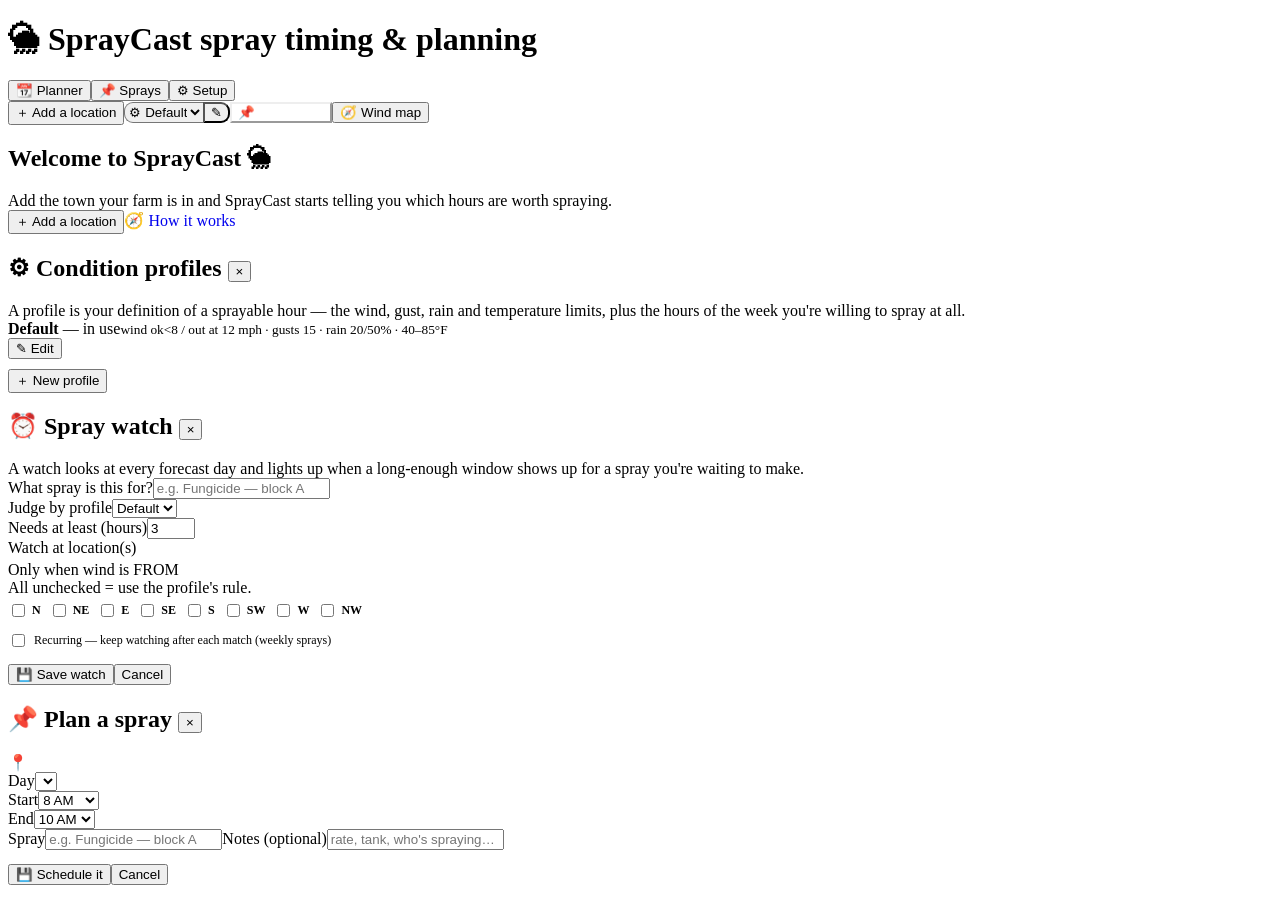
==== index.html @ 69affedc "deploy 2026-08-26 20:06" ====
<!DOCTYPE html><html><head><meta charset="utf-8"><meta name="viewport" content="width=device-width, initial-scale=1"><title>SprayCast</title><script type="importmap">{"imports":{"#entry":"/spraycast/_nuxt/DDGJrVGv.js"}}</script><style>.plug .mail[data-v-d095b7bb]{white-space:nowrap;display:inline-block}</style><link rel="stylesheet" href="/spraycast/_nuxt/entry.BkUbLTfa.css" crossorigin><link rel="preload" as="fetch" crossorigin="anonymous" href="/spraycast/_payload.json?_b=fa937073-3a3d-4816-ae51-b88faea7da21"><link rel="modulepreload" as="script" crossorigin href="/spraycast/_nuxt/DDGJrVGv.js"><link rel="modulepreload" as="script" crossorigin href="/spraycast/_nuxt/CjKPxNIF.js"><link rel="modulepreload" as="script" crossorigin href="/spraycast/_nuxt/B6nVC3ZA.js"><link rel="modulepreload" as="script" crossorigin href="/spraycast/_nuxt/BxQWj-wv.js"><link rel="modulepreload" as="script" crossorigin href="/spraycast/_nuxt/BDNMzG2s.js"><script type="module" src="/spraycast/_nuxt/DDGJrVGv.js" crossorigin></script><link rel="prefetch" as="script" crossorigin href="/spraycast/_nuxt/DCJd4tD5.js"><link rel="prefetch" as="script" crossorigin href="/spraycast/_nuxt/ByealGEF.js"><meta name="theme-color" content="#0e5a8a"><meta http-equiv="Content-Security-Policy" content="default-src 'self'; script-src 'self' 'unsafe-inline'; style-src 'self' 'unsafe-inline'; img-src 'self' data: blob: https://server.arcgisonline.com; connect-src 'self' https://api.open-meteo.com https://geocoding-api.open-meteo.com https://docs.google.com https://newa.nrcc.cornell.edu https://hrly.nrcc.cornell.edu https://api.licor.cloud https://api.weather.gov; object-src 'none'; base-uri 'self'; form-action 'none'"><link rel="manifest" href="/spraycast/manifest.webmanifest"><link rel="icon" type="image/svg+xml" href="/spraycast/icon.svg"></head><body><div id="__nuxt"><div><header class="hdr"><div class="hbar"><h1>🌦 SprayCast <span class="tag">spray timing &amp; planning</span></h1><nav><!--[--><button class="on ntabb">📆 Planner</button><button class="ntabb">📌 Sprays</button><button class="ntabb">⚙ Setup</button><!--]--></nav></div></header><!----><div><div class="subbar"><span class="locchips"><!--[--><!--]--><button class="locchip add" title="Add another location">＋ Add a location</button></span><span style="display:inline-flex;gap:0;align-items:stretch;flex-wrap:nowrap;"><select class="pill" style="border-radius:9px 0 0 9px;border-right-width:0;max-width:58vw;" value="p_default" aria-label="Condition profile"><!--[--><option value="p_default">⚙ Default</option><!--]--></select><button class="pill" style="border-radius:0 9px 9px 0;" title="Manage condition profiles — thresholds, spray hours, wind directions" aria-label="Manage condition profiles">✎</button></span><button class="pill" style="background:var(--acc);border-color:var(--acc);color:#fff;">📌 Plan Spray</button><button class="pill" title="Satellite view with the wind and drift direction over your ground">🧭 Wind map</button><span class="note" style=""></span><!----></div><div class="main"><div class="page" style=""><div class="panel"><h2>Welcome to SprayCast 🌦</h2><div class="sub">Add the town your farm is in and SprayCast starts telling you which hours are worth spraying.</div><div class="row"><button class="btn pri">＋ Add a location</button><a href="/spraycast/guide" class="btn" style="text-decoration:none;">🧭 How it works</a></div></div></div><div class="page" style="display:none;"><div class="panel"><div class="wwh"><span style="display:flex;align-items:center;gap:6px;"><button class="caret" aria-expanded="true" title="Collapse / expand the watch list">▾</button> ⏰ Watches <span class="note" style="font-weight:600;">— windows you&#39;re waiting for</span></span><button class="btn pri">＋ New watch</button></div><div style=""><div class="li" style="border:none;color:var(--txt2);"> No watches yet — ＋ New watch above. Example: &quot;Fungicide — block A, needs 4 quiet hours, NW wind only.&quot; </div></div></div><div class="panel"><div class="wwh"><span style="display:flex;align-items:center;gap:6px;"><button class="caret" aria-expanded="true" title="Collapse / expand the scheduled list">▾</button> 📌 Scheduled sprays </span><span style="display:flex;gap:8px;align-items:center;flex-wrap:wrap;"><select class="pill" aria-label="Filter by location"><option value="" selected>📍 All locations</option><!--[--><!--]--></select><button class="sbtn" title="One calendar file with every upcoming spray">📅 All to calendar</button><button class="sbtn" title="Opens in Excel">⬇ Excel</button></span></div><div style=""><div class="li" style="border:none;color:var(--txt2);"> Nothing scheduled yet — use 📌 Plan Spray up top, or Schedule a matched watch. </div></div></div></div><div class="page setup" style="display:none;"><div class="panel"><h2>📍 Locations</h2><div class="sub">Search for the town your farm is in — SprayCast pulls its forecast from there. You can add more than one.</div><div class="row" style="margin-top:8px;"><div style="flex:1;"><input value="" type="text" aria-label="Town search" placeholder="Town name — e.g. Bridgeton NJ"></div><button class="btn pri">🔍 Search</button></div><!----><div style="margin-top:10px;"><div class="li">None yet — search above.</div><div class="li" style="border:none;color:var(--txt2);font-size:11.5px;"> Two farm sites in the same town? Save the town twice and give each a ✎ nickname — each site keeps its own forecast point, profile view and scheduled sprays. </div></div></div><div class="panel"><h2>⚙ Condition profiles</h2><div class="sub">Your definition of a sprayable hour. Everything the planner colours in is judged against these — worth a minute now, and the colours start meaning something.</div><!--[--><div class="li"><div class="grow"><b>Default</b><span class="note" style="color:var(--acc);font-weight:700;"> — in use</span><small>wind ok under 8, stops at 12 mph · gusts stop at 15 · rain 20/50% · 40–85°F</small><small>🕑 Sun–Sat 6 AM–8 PM</small></div><!----><button class="sbtn" aria-label="Edit Default">✎ Edit</button></div><!--]--><div class="row" style="margin-top:8px;"><button class="btn pri">✎ Manage profiles</button></div><div class="note" style="margin-top:6px;">Keep more than one if different jobs have different rules — a tight drift-sensitive profile for airblast, a relaxed one for a drench — and switch between them in the white bar without touching these settings.</div></div><div class="panel"><h2>🌐 Weather sources <!----></h2><div class="sub">Add a location first.</div></div><div class="panel"><div class="wwh"><span style="display:flex;align-items:center;gap:6px;"><button class="caret" aria-expanded="true" title="Collapse / expand the scorecard">▾</button> 📋 Forecast scorecard <!----></span></div><div style=""><div class="note">Add a location first.</div></div></div><div class="panel"><h2>🔔 Alerts</h2><div class="sub">A chime and a message when a ⏰ watch finds a new window, or when the forecast shifts under a spray you&#39;ve already scheduled.</div><div class="row" style="margin-top:8px;"><button class="btn">🔕 Alerts off</button></div><div class="note" style="margin-top:8px;"><b>These only work while SprayCast is open in a tab.</b> There&#39;s no SprayCast server, so nothing can reach you once the page is closed or your phone is asleep — that&#39;s the same reason none of your data ever leaves this browser. For a spray you must not miss, use 📅 Calendar on the scheduled spray: that reminder lives in your own calendar and will still fire. </div><!----></div><div class="panel"><h2>📤 Scheduled sprays → a shared Google Sheet <a href="/spraycast/guide" class="sbtn" style="text-decoration:none;font-weight:700;" title="The full walkthrough, with the two things everybody trips on">🧭 walkthrough</a></h2><div class="note"><b>Optional, but worth the 3 minutes:</b> SprayCast works fine without it — connect it when you want the whole crew (or the boss) seeing a live list of what&#39;s planned without anyone opening SprayCast. Scheduled sprays — and later done/cancel updates — are written to a Google Sheet <b>you</b> own. One-time setup: <ol style="margin:6px 0 0 18px;line-height:1.6;"><li>Make a <b>Google Form</b> in which <b>every question is short-answer</b> — including the date one: <i>Date, Start, End, Spray, Location, Notes, Status</i> (name them however you like). <b>Leave every question NOT-required</b>, set Settings → Responses → <b>Collect email addresses: OFF</b> — and then click <b>Publish</b> (top right; a form that was never published rejects every row).</li><li>In the form&#39;s <b>Responses</b> tab click the Sheets icon — that spreadsheet is your shared list (share or publish it like any sheet).</li><li>In the form: ⋮ menu → <b>Get pre-filled link</b> → type the words <b>date, start, end, spray, location, notes, status</b> into their matching boxes (a real date typed into the date box works too) → press <b>Get link</b> at the BOTTOM, then its <b>Copy link</b> → paste below. <i>Don&#39;t copy the address bar — it carries none of the words you typed.</i></li></ol></div><div class="row" style="margin-top:10px;"><div style="flex:1;"><input value="" type="text" aria-label="Pre-filled form link" placeholder="paste the pre-filled link… (docs.google.com/forms/…/viewform?…entry.123=date…)"></div><button class="btn pri">Connect</button></div><!----><div class="list"><div class="li" style="border:none;color:var(--txt2);">Not connected.</div><!----></div><!----><div class="note" style="margin-top:6px;">Sends are one-way and <b>invisible</b> — Google doesn&#39;t let this page read the result, so SprayCast can never tell you a row definitely arrived. That&#39;s what the 🧪 test row is for. The connection stays in this browser and rides your backup file, so a coworker who imports it writes to the same sheet.</div></div><div class="panel" today-iso="2026-08-26"><h2>💾 Backup &amp; share</h2><div class="sub">There is no SprayCast server — everything lives in this browser. The backup file is your only copy, and it&#39;s also how a coworker gets your setup.</div><div class="row" style="margin-top:8px;"><button class="btn pri">⬇ Export backup</button><button class="btn">⬆ Import backup</button><button class="btn" title="A link carrying your locations and profiles — nothing else">🔗 Copy setup link</button><input type="file" accept="application/json,.json" style="display:none;" aria-label="Choose a backup file"></div><div class="note" style="margin-top:6px;">No backup taken yet on this device.</div><!----><!----><!----><!----></div><div class="panel" data-v-d095b7bb><h2 data-v-d095b7bb>ℹ About SprayCast</h2><div style="font-size:13px;line-height:1.55;" data-v-d095b7bb><p data-v-d095b7bb><b data-v-d095b7bb>🔒 Privacy statement.</b> There is <b data-v-d095b7bb>no account and no SprayCast server</b>. Your farms, condition profiles, watches, scheduled sprays and any readings file you import are stored only in this browser, on this device — an imported file is read here and the file itself is not sent anywhere.</p><p style="margin-top:8px;" data-v-d095b7bb><b data-v-d095b7bb>What does leave the browser.</b> Weather requests carrying each farm&#39;s <b data-v-d095b7bb>coordinates</b>, every time the forecast refreshes, go to <b data-v-d095b7bb>Open-Meteo</b>; the town search sends the text you type to Open-Meteo&#39;s geocoder. The 🧭 wind map asks <b data-v-d095b7bb>Esri</b> for the map tiles you are looking at, and only while it is open.</p><p style="margin-top:8px;" data-v-d095b7bb><b data-v-d095b7bb>NWS / weather.gov</b> receives your coordinates too — for the 🦅 forecast option where you have turned it on, and for the 📋 scorecard, which <b data-v-d095b7bb>runs on its own</b> for any farm without its own station, because that is where it gets something to check the forecast against.<!----></p><p style="margin-top:8px;" data-v-d095b7bb><b data-v-d095b7bb>Only for sources you switch on in ⚙ Setup:</b><b data-v-d095b7bb>NEWA&#39;s</b> public station service at Cornell<!---->, and <b data-v-d095b7bb>LI-COR Cloud</b><!----> — a LI-COR token goes to api.licor.cloud and nowhere else, is stored only in this browser, and is <b data-v-d095b7bb>stripped out of backup files and never put in a share link</b>. Someone you hand a backup to gets the station link but must paste in their own token.</p><p style="margin-top:8px;" data-v-d095b7bb>If you connect the optional <b data-v-d095b7bb>📤 sheet bridge</b>, scheduled sprays — each carrying the spray&#39;s details and the <b data-v-d095b7bb>name</b> of the farm it was logged for — are written to the Google Form and Sheet <b data-v-d095b7bb>you</b> set up. That is the one place your spray plans can go, and only because you connected it.<!----><b data-v-d095b7bb>🔗 Setup share-links</b> carry farms and condition profiles and nothing else — never your scheduled sprays, watches, sheet connection or station token. <b data-v-d095b7bb>💾 Backups</b> are files you keep and hand to whoever you choose.</p><p style="margin-top:8px;" data-v-d095b7bb>No analytics, no tracking, no crash reporting, no email address. Nothing else goes anywhere.</p><p style="margin-top:10px;" data-v-d095b7bb><b data-v-d095b7bb>⚠ A forecast is a forecast.</b> SprayCast is planning help, not a decision-maker. It rates the hours ahead against limits you set — the product label always wins, and conditions in the yard beat any model. Check them before you pull out.<!----></p><p style="margin-top:10px;" data-v-d095b7bb><b data-v-d095b7bb>💾 Your data is yours, and it is only here.</b> Clearing this browser&#39;s site data, or reinstalling, takes it with it. Export a backup from ⚙ Setup now and then — that file is also how you hand your setup to a coworker.</p><p style="margin-top:10px;" data-v-d095b7bb>🧭 New here, or handing this to the crew? <a href="/spraycast/guide" class="" data-v-d095b7bb>The how-to guide</a> walks through everything — getting set up, reading the planner, scheduling sprays, weather sources and the sheet setup with its gotchas spelled out.</p></div><div class="note" style="margin-top:12px;border-top:1.5px solid var(--bdr);padding-top:8px;" data-v-d095b7bb><b data-v-d095b7bb>Credits.</b> Weather and town search: <a href="https://open-meteo.com" target="_blank" rel="noopener" data-v-d095b7bb>Open-Meteo</a>, used under <a href="https://creativecommons.org/licenses/by/4.0/" target="_blank" rel="noopener" data-v-d095b7bb>CC BY 4.0</a>. Forecast and observation option: <b data-v-d095b7bb>NOAA / National Weather Service</b> (public domain). Station service: <b data-v-d095b7bb>NEWA</b> at the Northeast Regional Climate Center, Cornell University. Satellite imagery on the 🧭 wind map: Esri World Imagery (© Esri, Maxar, Earthstar Geographics and the GIS user community). Calendar files follow the iCalendar standard, so they open in Outlook, Google Calendar and Apple Calendar alike. </div><div class="note plug" style="margin-top:8px;" data-v-d095b7bb> SprayCast is a small taste of the farm-management system built at Overdevest Nurseries — spray records, scouting, inventory, compliance and more.<br data-v-d095b7bb> Curious, or found a problem? Ask Caryn — <a class="mail" href="mailto:caryn@overdevest-nurseries.com" data-v-d095b7bb>caryn@overdevest-nurseries.com</a></div></div></div></div><div class="mbg"><!----></div><!----><div class="mbg"><div class="mdl"><h2>⚙ Condition profiles <button class="mx" aria-label="Close">×</button></h2><div class="note">A profile is your definition of a sprayable hour — the wind, gust, rain and temperature limits, plus the hours of the week you&#39;re willing to spray at all.</div><!--[--><div class="li"><div class="grow"><b>Default</b><span class="note"> — in use</span><small>wind ok&lt;8 / out at 12 mph · gusts 15 · rain 20/50% · 40–85°F</small></div><button class="btn">✎ Edit</button></div><!--]--><div class="row" style="margin-top:10px;"><button class="btn">＋ New profile</button></div><!----></div></div><div class="mbg"><!----></div><div class="mbg"><div class="mdl"><h2>⏰ Spray watch <button class="mx" aria-label="Close">×</button></h2><div class="note">A watch looks at every forecast day and lights up when a long-enough window shows up for a spray you&#39;re waiting to make.</div><label for="wf-name">What spray is this for?</label><input id="wf-name" value="" type="text" placeholder="e.g. Fungicide — block A"><!----><div class="row"><div><label for="wf-prof">Judge by profile</label><select id="wf-prof"><!--[--><option value="p_default" selected>Default</option><!--]--></select></div><div><label for="wf-min">Needs at least (hours)</label><input id="wf-min" value="3" type="number" min="1" max="24"></div></div><label>Watch at location(s)</label><div style="margin-top:4px;"><!--[--><!--]--></div><label>Only when wind is FROM</label><div class="note">All unchecked = use the profile&#39;s rule.</div><div style="margin-top:4px;"><!--[--><label style="display:inline-flex;align-items:center;gap:4px;margin:0 8px 0 0;text-transform:none;letter-spacing:0;font-size:12px;font-weight:600;"><input type="checkbox">N</label><label style="display:inline-flex;align-items:center;gap:4px;margin:0 8px 0 0;text-transform:none;letter-spacing:0;font-size:12px;font-weight:600;"><input type="checkbox">NE</label><label style="display:inline-flex;align-items:center;gap:4px;margin:0 8px 0 0;text-transform:none;letter-spacing:0;font-size:12px;font-weight:600;"><input type="checkbox">E</label><label style="display:inline-flex;align-items:center;gap:4px;margin:0 8px 0 0;text-transform:none;letter-spacing:0;font-size:12px;font-weight:600;"><input type="checkbox">SE</label><label style="display:inline-flex;align-items:center;gap:4px;margin:0 8px 0 0;text-transform:none;letter-spacing:0;font-size:12px;font-weight:600;"><input type="checkbox">S</label><label style="display:inline-flex;align-items:center;gap:4px;margin:0 8px 0 0;text-transform:none;letter-spacing:0;font-size:12px;font-weight:600;"><input type="checkbox">SW</label><label style="display:inline-flex;align-items:center;gap:4px;margin:0 8px 0 0;text-transform:none;letter-spacing:0;font-size:12px;font-weight:600;"><input type="checkbox">W</label><label style="display:inline-flex;align-items:center;gap:4px;margin:0 8px 0 0;text-transform:none;letter-spacing:0;font-size:12px;font-weight:600;"><input type="checkbox">NW</label><!--]--></div><label style="display:flex;align-items:center;gap:6px;text-transform:none;letter-spacing:0;font-size:12px;margin-top:10px;"><input type="checkbox"> Recurring — keep watching after each match (weekly sprays)</label><div class="row" style="margin-top:14px;"><button class="btn pri">💾 Save watch</button><!----><button class="btn">Cancel</button><!----></div></div></div><div class="drawer"><h2>📌 Plan a spray <button class="mx" aria-label="Close">×</button></h2><div class="note">📍 </div><label for="plf-day">Day</label><select id="plf-day"><!--[--><!--]--></select><div class="row"><div><label for="plf-from">Start</label><select id="plf-from"><!--[--><option value="0">12 AM</option><option value="1">1 AM</option><option value="2">2 AM</option><option value="3">3 AM</option><option value="4">4 AM</option><option value="5">5 AM</option><option value="6">6 AM</option><option value="7">7 AM</option><option value="8" selected>8 AM</option><option value="9">9 AM</option><option value="10">10 AM</option><option value="11">11 AM</option><option value="12">12 PM</option><option value="13">1 PM</option><option value="14">2 PM</option><option value="15">3 PM</option><option value="16">4 PM</option><option value="17">5 PM</option><option value="18">6 PM</option><option value="19">7 PM</option><option value="20">8 PM</option><option value="21">9 PM</option><option value="22">10 PM</option><option value="23">11 PM</option><!--]--></select></div><div><label for="plf-to">End</label><select id="plf-to"><!--[--><option value="0">12 AM</option><option value="1">1 AM</option><option value="2">2 AM</option><option value="3">3 AM</option><option value="4">4 AM</option><option value="5">5 AM</option><option value="6">6 AM</option><option value="7">7 AM</option><option value="8">8 AM</option><option value="9">9 AM</option><option value="10" selected>10 AM</option><option value="11">11 AM</option><option value="12">12 PM</option><option value="13">1 PM</option><option value="14">2 PM</option><option value="15">3 PM</option><option value="16">4 PM</option><option value="17">5 PM</option><option value="18">6 PM</option><option value="19">7 PM</option><option value="20">8 PM</option><option value="21">9 PM</option><option value="22">10 PM</option><option value="23">11 PM</option><!--]--></select></div></div><!----><label for="plf-name">Spray</label><input id="plf-name" value="" type="text" placeholder="e.g. Fungicide — block A"><label for="plf-notes">Notes (optional)</label><input id="plf-notes" value="" type="text" placeholder="rate, tank, who&#39;s spraying…"><!----><div class="row" style="margin-top:14px;"><button class="btn pri">💾 Schedule it</button><button class="btn">Cancel</button></div></div><div class="mbg"><!----></div><div class="toast"></div></div></div></div><div id="teleports"></div><script>window.__NUXT__={};window.__NUXT__.config={public:{},app:{baseURL:"/spraycast/",buildId:"fa937073-3a3d-4816-ae51-b88faea7da21",buildAssetsDir:"/_nuxt/",cdnURL:""}}</script><script type="application/json" data-nuxt-data="nuxt-app" data-ssr="true" id="__NUXT_DATA__" data-src="/spraycast/_payload.json?_b=fa937073-3a3d-4816-ae51-b88faea7da21">[{"state":1,"once":18,"_errors":19,"serverRendered":21,"path":22,"prerenderedAt":23},["Reactive",2],{"$sscTab":3,"$sscStorageFull":4,"$sspraycast_locations_v1":5,"$sspraycast_state_v1":6,"$sspraycast_profiles_v1":7,"$sspraycast_plans_v1":9,"$sspraycast_watches_v1":10,"$ssc-data-for":-1,"$ssc-wx-by-loc":11,"$ssc-toast":12,"$ssc-share-pending":7,"$ssc-share-payload":7,"$sspraycast_welcomed_v1":4,"$sspraycast_sheetform_v1":7,"$sspraycast_meta_v1":13,"$ssc-src-version":14,"$ssc-layers":15,"$ssc-score-books":16,"$ssc-score-truth":17,"$ssc-week-off":14},"planner",false,[],{"activeLoc":7,"activeProfile":8},null,"p_default",[],[],{},"",{},0,{},{},{},["Set"],["ShallowReactive",20],{"sc-forecast":-1},true,"\u002F",1787774469938]</script></body></html>
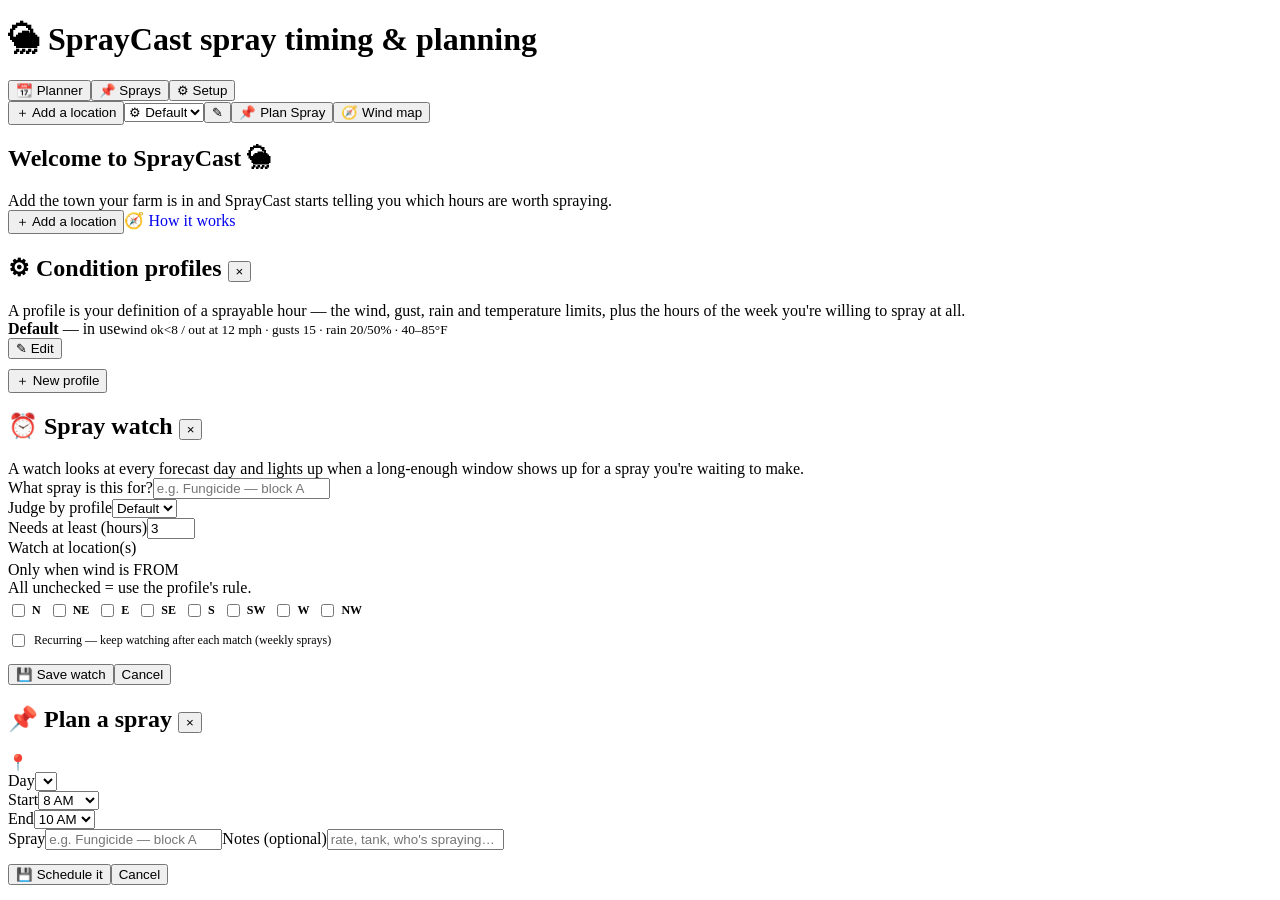
==== commit 8295d355: "deploy 2026-08-27 12:49" ====
--- a/index.html
+++ b/index.html
@@ -1 +1 @@
-<!DOCTYPE html><html><head><meta charset="utf-8"><meta name="viewport" content="width=device-width, initial-scale=1"><title>SprayCast</title><script type="importmap">{"imports":{"#entry":"/spraycast/_nuxt/DDGJrVGv.js"}}</script><style>.plug .mail[data-v-d095b7bb]{white-space:nowrap;display:inline-block}</style><link rel="stylesheet" href="/spraycast/_nuxt/entry.BkUbLTfa.css" crossorigin><link rel="preload" as="fetch" crossorigin="anonymous" href="/spraycast/_payload.json?_b=fa937073-3a3d-4816-ae51-b88faea7da21"><link rel="modulepreload" as="script" crossorigin href="/spraycast/_nuxt/DDGJrVGv.js"><link rel="modulepreload" as="script" crossorigin href="/spraycast/_nuxt/CjKPxNIF.js"><link rel="modulepreload" as="script" crossorigin href="/spraycast/_nuxt/B6nVC3ZA.js"><link rel="modulepreload" as="script" crossorigin href="/spraycast/_nuxt/BxQWj-wv.js"><link rel="modulepreload" as="script" crossorigin href="/spraycast/_nuxt/BDNMzG2s.js"><script type="module" src="/spraycast/_nuxt/DDGJrVGv.js" crossorigin></script><link rel="prefetch" as="script" crossorigin href="/spraycast/_nuxt/DCJd4tD5.js"><link rel="prefetch" as="script" crossorigin href="/spraycast/_nuxt/ByealGEF.js"><meta name="theme-color" content="#0e5a8a"><meta http-equiv="Content-Security-Policy" content="default-src 'self'; script-src 'self' 'unsafe-inline'; style-src 'self' 'unsafe-inline'; img-src 'self' data: blob: https://server.arcgisonline.com; connect-src 'self' https://api.open-meteo.com https://geocoding-api.open-meteo.com https://docs.google.com https://newa.nrcc.cornell.edu https://hrly.nrcc.cornell.edu https://api.licor.cloud https://api.weather.gov; object-src 'none'; base-uri 'self'; form-action 'none'"><link rel="manifest" href="/spraycast/manifest.webmanifest"><link rel="icon" type="image/svg+xml" href="/spraycast/icon.svg"></head><body><div id="__nuxt"><div><header class="hdr"><div class="hbar"><h1>🌦 SprayCast <span class="tag">spray timing &amp; planning</span></h1><nav><!--[--><button class="on ntabb">📆 Planner</button><button class="ntabb">📌 Sprays</button><button class="ntabb">⚙ Setup</button><!--]--></nav></div></header><!----><div><div class="subbar"><span class="locchips"><!--[--><!--]--><button class="locchip add" title="Add another location">＋ Add a location</button></span><span style="display:inline-flex;gap:0;align-items:stretch;flex-wrap:nowrap;"><select class="pill" style="border-radius:9px 0 0 9px;border-right-width:0;max-width:58vw;" value="p_default" aria-label="Condition profile"><!--[--><option value="p_default">⚙ Default</option><!--]--></select><button class="pill" style="border-radius:0 9px 9px 0;" title="Manage condition profiles — thresholds, spray hours, wind directions" aria-label="Manage condition profiles">✎</button></span><button class="pill" style="background:var(--acc);border-color:var(--acc);color:#fff;">📌 Plan Spray</button><button class="pill" title="Satellite view with the wind and drift direction over your ground">🧭 Wind map</button><span class="note" style=""></span><!----></div><div class="main"><div class="page" style=""><div class="panel"><h2>Welcome to SprayCast 🌦</h2><div class="sub">Add the town your farm is in and SprayCast starts telling you which hours are worth spraying.</div><div class="row"><button class="btn pri">＋ Add a location</button><a href="/spraycast/guide" class="btn" style="text-decoration:none;">🧭 How it works</a></div></div></div><div class="page" style="display:none;"><div class="panel"><div class="wwh"><span style="display:flex;align-items:center;gap:6px;"><button class="caret" aria-expanded="true" title="Collapse / expand the watch list">▾</button> ⏰ Watches <span class="note" style="font-weight:600;">— windows you&#39;re waiting for</span></span><button class="btn pri">＋ New watch</button></div><div style=""><div class="li" style="border:none;color:var(--txt2);"> No watches yet — ＋ New watch above. Example: &quot;Fungicide — block A, needs 4 quiet hours, NW wind only.&quot; </div></div></div><div class="panel"><div class="wwh"><span style="display:flex;align-items:center;gap:6px;"><button class="caret" aria-expanded="true" title="Collapse / expand the scheduled list">▾</button> 📌 Scheduled sprays </span><span style="display:flex;gap:8px;align-items:center;flex-wrap:wrap;"><select class="pill" aria-label="Filter by location"><option value="" selected>📍 All locations</option><!--[--><!--]--></select><button class="sbtn" title="One calendar file with every upcoming spray">📅 All to calendar</button><button class="sbtn" title="Opens in Excel">⬇ Excel</button></span></div><div style=""><div class="li" style="border:none;color:var(--txt2);"> Nothing scheduled yet — use 📌 Plan Spray up top, or Schedule a matched watch. </div></div></div></div><div class="page setup" style="display:none;"><div class="panel"><h2>📍 Locations</h2><div class="sub">Search for the town your farm is in — SprayCast pulls its forecast from there. You can add more than one.</div><div class="row" style="margin-top:8px;"><div style="flex:1;"><input value="" type="text" aria-label="Town search" placeholder="Town name — e.g. Bridgeton NJ"></div><button class="btn pri">🔍 Search</button></div><!----><div style="margin-top:10px;"><div class="li">None yet — search above.</div><div class="li" style="border:none;color:var(--txt2);font-size:11.5px;"> Two farm sites in the same town? Save the town twice and give each a ✎ nickname — each site keeps its own forecast point, profile view and scheduled sprays. </div></div></div><div class="panel"><h2>⚙ Condition profiles</h2><div class="sub">Your definition of a sprayable hour. Everything the planner colours in is judged against these — worth a minute now, and the colours start meaning something.</div><!--[--><div class="li"><div class="grow"><b>Default</b><span class="note" style="color:var(--acc);font-weight:700;"> — in use</span><small>wind ok under 8, stops at 12 mph · gusts stop at 15 · rain 20/50% · 40–85°F</small><small>🕑 Sun–Sat 6 AM–8 PM</small></div><!----><button class="sbtn" aria-label="Edit Default">✎ Edit</button></div><!--]--><div class="row" style="margin-top:8px;"><button class="btn pri">✎ Manage profiles</button></div><div class="note" style="margin-top:6px;">Keep more than one if different jobs have different rules — a tight drift-sensitive profile for airblast, a relaxed one for a drench — and switch between them in the white bar without touching these settings.</div></div><div class="panel"><h2>🌐 Weather sources <!----></h2><div class="sub">Add a location first.</div></div><div class="panel"><div class="wwh"><span style="display:flex;align-items:center;gap:6px;"><button class="caret" aria-expanded="true" title="Collapse / expand the scorecard">▾</button> 📋 Forecast scorecard <!----></span></div><div style=""><div class="note">Add a location first.</div></div></div><div class="panel"><h2>🔔 Alerts</h2><div class="sub">A chime and a message when a ⏰ watch finds a new window, or when the forecast shifts under a spray you&#39;ve already scheduled.</div><div class="row" style="margin-top:8px;"><button class="btn">🔕 Alerts off</button></div><div class="note" style="margin-top:8px;"><b>These only work while SprayCast is open in a tab.</b> There&#39;s no SprayCast server, so nothing can reach you once the page is closed or your phone is asleep — that&#39;s the same reason none of your data ever leaves this browser. For a spray you must not miss, use 📅 Calendar on the scheduled spray: that reminder lives in your own calendar and will still fire. </div><!----></div><div class="panel"><h2>📤 Scheduled sprays → a shared Google Sheet <a href="/spraycast/guide" class="sbtn" style="text-decoration:none;font-weight:700;" title="The full walkthrough, with the two things everybody trips on">🧭 walkthrough</a></h2><div class="note"><b>Optional, but worth the 3 minutes:</b> SprayCast works fine without it — connect it when you want the whole crew (or the boss) seeing a live list of what&#39;s planned without anyone opening SprayCast. Scheduled sprays — and later done/cancel updates — are written to a Google Sheet <b>you</b> own. One-time setup: <ol style="margin:6px 0 0 18px;line-height:1.6;"><li>Make a <b>Google Form</b> in which <b>every question is short-answer</b> — including the date one: <i>Date, Start, End, Spray, Location, Notes, Status</i> (name them however you like). <b>Leave every question NOT-required</b>, set Settings → Responses → <b>Collect email addresses: OFF</b> — and then click <b>Publish</b> (top right; a form that was never published rejects every row).</li><li>In the form&#39;s <b>Responses</b> tab click the Sheets icon — that spreadsheet is your shared list (share or publish it like any sheet).</li><li>In the form: ⋮ menu → <b>Get pre-filled link</b> → type the words <b>date, start, end, spray, location, notes, status</b> into their matching boxes (a real date typed into the date box works too) → press <b>Get link</b> at the BOTTOM, then its <b>Copy link</b> → paste below. <i>Don&#39;t copy the address bar — it carries none of the words you typed.</i></li></ol></div><div class="row" style="margin-top:10px;"><div style="flex:1;"><input value="" type="text" aria-label="Pre-filled form link" placeholder="paste the pre-filled link… (docs.google.com/forms/…/viewform?…entry.123=date…)"></div><button class="btn pri">Connect</button></div><!----><div class="list"><div class="li" style="border:none;color:var(--txt2);">Not connected.</div><!----></div><!----><div class="note" style="margin-top:6px;">Sends are one-way and <b>invisible</b> — Google doesn&#39;t let this page read the result, so SprayCast can never tell you a row definitely arrived. That&#39;s what the 🧪 test row is for. The connection stays in this browser and rides your backup file, so a coworker who imports it writes to the same sheet.</div></div><div class="panel" today-iso="2026-08-26"><h2>💾 Backup &amp; share</h2><div class="sub">There is no SprayCast server — everything lives in this browser. The backup file is your only copy, and it&#39;s also how a coworker gets your setup.</div><div class="row" style="margin-top:8px;"><button class="btn pri">⬇ Export backup</button><button class="btn">⬆ Import backup</button><button class="btn" title="A link carrying your locations and profiles — nothing else">🔗 Copy setup link</button><input type="file" accept="application/json,.json" style="display:none;" aria-label="Choose a backup file"></div><div class="note" style="margin-top:6px;">No backup taken yet on this device.</div><!----><!----><!----><!----></div><div class="panel" data-v-d095b7bb><h2 data-v-d095b7bb>ℹ About SprayCast</h2><div style="font-size:13px;line-height:1.55;" data-v-d095b7bb><p data-v-d095b7bb><b data-v-d095b7bb>🔒 Privacy statement.</b> There is <b data-v-d095b7bb>no account and no SprayCast server</b>. Your farms, condition profiles, watches, scheduled sprays and any readings file you import are stored only in this browser, on this device — an imported file is read here and the file itself is not sent anywhere.</p><p style="margin-top:8px;" data-v-d095b7bb><b data-v-d095b7bb>What does leave the browser.</b> Weather requests carrying each farm&#39;s <b data-v-d095b7bb>coordinates</b>, every time the forecast refreshes, go to <b data-v-d095b7bb>Open-Meteo</b>; the town search sends the text you type to Open-Meteo&#39;s geocoder. The 🧭 wind map asks <b data-v-d095b7bb>Esri</b> for the map tiles you are looking at, and only while it is open.</p><p style="margin-top:8px;" data-v-d095b7bb><b data-v-d095b7bb>NWS / weather.gov</b> receives your coordinates too — for the 🦅 forecast option where you have turned it on, and for the 📋 scorecard, which <b data-v-d095b7bb>runs on its own</b> for any farm without its own station, because that is where it gets something to check the forecast against.<!----></p><p style="margin-top:8px;" data-v-d095b7bb><b data-v-d095b7bb>Only for sources you switch on in ⚙ Setup:</b><b data-v-d095b7bb>NEWA&#39;s</b> public station service at Cornell<!---->, and <b data-v-d095b7bb>LI-COR Cloud</b><!----> — a LI-COR token goes to api.licor.cloud and nowhere else, is stored only in this browser, and is <b data-v-d095b7bb>stripped out of backup files and never put in a share link</b>. Someone you hand a backup to gets the station link but must paste in their own token.</p><p style="margin-top:8px;" data-v-d095b7bb>If you connect the optional <b data-v-d095b7bb>📤 sheet bridge</b>, scheduled sprays — each carrying the spray&#39;s details and the <b data-v-d095b7bb>name</b> of the farm it was logged for — are written to the Google Form and Sheet <b data-v-d095b7bb>you</b> set up. That is the one place your spray plans can go, and only because you connected it.<!----><b data-v-d095b7bb>🔗 Setup share-links</b> carry farms and condition profiles and nothing else — never your scheduled sprays, watches, sheet connection or station token. <b data-v-d095b7bb>💾 Backups</b> are files you keep and hand to whoever you choose.</p><p style="margin-top:8px;" data-v-d095b7bb>No analytics, no tracking, no crash reporting, no email address. Nothing else goes anywhere.</p><p style="margin-top:10px;" data-v-d095b7bb><b data-v-d095b7bb>⚠ A forecast is a forecast.</b> SprayCast is planning help, not a decision-maker. It rates the hours ahead against limits you set — the product label always wins, and conditions in the yard beat any model. Check them before you pull out.<!----></p><p style="margin-top:10px;" data-v-d095b7bb><b data-v-d095b7bb>💾 Your data is yours, and it is only here.</b> Clearing this browser&#39;s site data, or reinstalling, takes it with it. Export a backup from ⚙ Setup now and then — that file is also how you hand your setup to a coworker.</p><p style="margin-top:10px;" data-v-d095b7bb>🧭 New here, or handing this to the crew? <a href="/spraycast/guide" class="" data-v-d095b7bb>The how-to guide</a> walks through everything — getting set up, reading the planner, scheduling sprays, weather sources and the sheet setup with its gotchas spelled out.</p></div><div class="note" style="margin-top:12px;border-top:1.5px solid var(--bdr);padding-top:8px;" data-v-d095b7bb><b data-v-d095b7bb>Credits.</b> Weather and town search: <a href="https://open-meteo.com" target="_blank" rel="noopener" data-v-d095b7bb>Open-Meteo</a>, used under <a href="https://creativecommons.org/licenses/by/4.0/" target="_blank" rel="noopener" data-v-d095b7bb>CC BY 4.0</a>. Forecast and observation option: <b data-v-d095b7bb>NOAA / National Weather Service</b> (public domain). Station service: <b data-v-d095b7bb>NEWA</b> at the Northeast Regional Climate Center, Cornell University. Satellite imagery on the 🧭 wind map: Esri World Imagery (© Esri, Maxar, Earthstar Geographics and the GIS user community). Calendar files follow the iCalendar standard, so they open in Outlook, Google Calendar and Apple Calendar alike. </div><div class="note plug" style="margin-top:8px;" data-v-d095b7bb> SprayCast is a small taste of the farm-management system built at Overdevest Nurseries — spray records, scouting, inventory, compliance and more.<br data-v-d095b7bb> Curious, or found a problem? Ask Caryn — <a class="mail" href="mailto:caryn@overdevest-nurseries.com" data-v-d095b7bb>caryn@overdevest-nurseries.com</a></div></div></div></div><div class="mbg"><!----></div><!----><div class="mbg"><div class="mdl"><h2>⚙ Condition profiles <button class="mx" aria-label="Close">×</button></h2><div class="note">A profile is your definition of a sprayable hour — the wind, gust, rain and temperature limits, plus the hours of the week you&#39;re willing to spray at all.</div><!--[--><div class="li"><div class="grow"><b>Default</b><span class="note"> — in use</span><small>wind ok&lt;8 / out at 12 mph · gusts 15 · rain 20/50% · 40–85°F</small></div><button class="btn">✎ Edit</button></div><!--]--><div class="row" style="margin-top:10px;"><button class="btn">＋ New profile</button></div><!----></div></div><div class="mbg"><!----></div><div class="mbg"><div class="mdl"><h2>⏰ Spray watch <button class="mx" aria-label="Close">×</button></h2><div class="note">A watch looks at every forecast day and lights up when a long-enough window shows up for a spray you&#39;re waiting to make.</div><label for="wf-name">What spray is this for?</label><input id="wf-name" value="" type="text" placeholder="e.g. Fungicide — block A"><!----><div class="row"><div><label for="wf-prof">Judge by profile</label><select id="wf-prof"><!--[--><option value="p_default" selected>Default</option><!--]--></select></div><div><label for="wf-min">Needs at least (hours)</label><input id="wf-min" value="3" type="number" min="1" max="24"></div></div><label>Watch at location(s)</label><div style="margin-top:4px;"><!--[--><!--]--></div><label>Only when wind is FROM</label><div class="note">All unchecked = use the profile&#39;s rule.</div><div style="margin-top:4px;"><!--[--><label style="display:inline-flex;align-items:center;gap:4px;margin:0 8px 0 0;text-transform:none;letter-spacing:0;font-size:12px;font-weight:600;"><input type="checkbox">N</label><label style="display:inline-flex;align-items:center;gap:4px;margin:0 8px 0 0;text-transform:none;letter-spacing:0;font-size:12px;font-weight:600;"><input type="checkbox">NE</label><label style="display:inline-flex;align-items:center;gap:4px;margin:0 8px 0 0;text-transform:none;letter-spacing:0;font-size:12px;font-weight:600;"><input type="checkbox">E</label><label style="display:inline-flex;align-items:center;gap:4px;margin:0 8px 0 0;text-transform:none;letter-spacing:0;font-size:12px;font-weight:600;"><input type="checkbox">SE</label><label style="display:inline-flex;align-items:center;gap:4px;margin:0 8px 0 0;text-transform:none;letter-spacing:0;font-size:12px;font-weight:600;"><input type="checkbox">S</label><label style="display:inline-flex;align-items:center;gap:4px;margin:0 8px 0 0;text-transform:none;letter-spacing:0;font-size:12px;font-weight:600;"><input type="checkbox">SW</label><label style="display:inline-flex;align-items:center;gap:4px;margin:0 8px 0 0;text-transform:none;letter-spacing:0;font-size:12px;font-weight:600;"><input type="checkbox">W</label><label style="display:inline-flex;align-items:center;gap:4px;margin:0 8px 0 0;text-transform:none;letter-spacing:0;font-size:12px;font-weight:600;"><input type="checkbox">NW</label><!--]--></div><label style="display:flex;align-items:center;gap:6px;text-transform:none;letter-spacing:0;font-size:12px;margin-top:10px;"><input type="checkbox"> Recurring — keep watching after each match (weekly sprays)</label><div class="row" style="margin-top:14px;"><button class="btn pri">💾 Save watch</button><!----><button class="btn">Cancel</button><!----></div></div></div><div class="drawer"><h2>📌 Plan a spray <button class="mx" aria-label="Close">×</button></h2><div class="note">📍 </div><label for="plf-day">Day</label><select id="plf-day"><!--[--><!--]--></select><div class="row"><div><label for="plf-from">Start</label><select id="plf-from"><!--[--><option value="0">12 AM</option><option value="1">1 AM</option><option value="2">2 AM</option><option value="3">3 AM</option><option value="4">4 AM</option><option value="5">5 AM</option><option value="6">6 AM</option><option value="7">7 AM</option><option value="8" selected>8 AM</option><option value="9">9 AM</option><option value="10">10 AM</option><option value="11">11 AM</option><option value="12">12 PM</option><option value="13">1 PM</option><option value="14">2 PM</option><option value="15">3 PM</option><option value="16">4 PM</option><option value="17">5 PM</option><option value="18">6 PM</option><option value="19">7 PM</option><option value="20">8 PM</option><option value="21">9 PM</option><option value="22">10 PM</option><option value="23">11 PM</option><!--]--></select></div><div><label for="plf-to">End</label><select id="plf-to"><!--[--><option value="0">12 AM</option><option value="1">1 AM</option><option value="2">2 AM</option><option value="3">3 AM</option><option value="4">4 AM</option><option value="5">5 AM</option><option value="6">6 AM</option><option value="7">7 AM</option><option value="8">8 AM</option><option value="9">9 AM</option><option value="10" selected>10 AM</option><option value="11">11 AM</option><option value="12">12 PM</option><option value="13">1 PM</option><option value="14">2 PM</option><option value="15">3 PM</option><option value="16">4 PM</option><option value="17">5 PM</option><option value="18">6 PM</option><option value="19">7 PM</option><option value="20">8 PM</option><option value="21">9 PM</option><option value="22">10 PM</option><option value="23">11 PM</option><!--]--></select></div></div><!----><label for="plf-name">Spray</label><input id="plf-name" value="" type="text" placeholder="e.g. Fungicide — block A"><label for="plf-notes">Notes (optional)</label><input id="plf-notes" value="" type="text" placeholder="rate, tank, who&#39;s spraying…"><!----><div class="row" style="margin-top:14px;"><button class="btn pri">💾 Schedule it</button><button class="btn">Cancel</button></div></div><div class="mbg"><!----></div><div class="toast"></div></div></div></div><div id="teleports"></div><script>window.__NUXT__={};window.__NUXT__.config={public:{},app:{baseURL:"/spraycast/",buildId:"fa937073-3a3d-4816-ae51-b88faea7da21",buildAssetsDir:"/_nuxt/",cdnURL:""}}</script><script type="application/json" data-nuxt-data="nuxt-app" data-ssr="true" id="__NUXT_DATA__" data-src="/spraycast/_payload.json?_b=fa937073-3a3d-4816-ae51-b88faea7da21">[{"state":1,"once":18,"_errors":19,"serverRendered":21,"path":22,"prerenderedAt":23},["Reactive",2],{"$sscTab":3,"$sscStorageFull":4,"$sspraycast_locations_v1":5,"$sspraycast_state_v1":6,"$sspraycast_profiles_v1":7,"$sspraycast_plans_v1":9,"$sspraycast_watches_v1":10,"$ssc-data-for":-1,"$ssc-wx-by-loc":11,"$ssc-toast":12,"$ssc-share-pending":7,"$ssc-share-payload":7,"$sspraycast_welcomed_v1":4,"$sspraycast_sheetform_v1":7,"$sspraycast_meta_v1":13,"$ssc-src-version":14,"$ssc-layers":15,"$ssc-score-books":16,"$ssc-score-truth":17,"$ssc-week-off":14},"planner",false,[],{"activeLoc":7,"activeProfile":8},null,"p_default",[],[],{},"",{},0,{},{},{},["Set"],["ShallowReactive",20],{"sc-forecast":-1},true,"\u002F",1787774469938]</script></body></html>+<!DOCTYPE html><html><head><meta charset="utf-8"><meta name="viewport" content="width=device-width, initial-scale=1"><title>SprayCast</title><script type="importmap">{"imports":{"#entry":"/spraycast/_nuxt/Q9C8j5JG.js"}}</script><style>.plug .mail[data-v-d095b7bb]{white-space:nowrap;display:inline-block}</style><link rel="stylesheet" href="/spraycast/_nuxt/entry.CdQObJmk.css" crossorigin><link rel="preload" as="fetch" crossorigin="anonymous" href="/spraycast/_payload.json?_b=941ff677-33a1-4871-b7e1-0df0e929a8c3"><link rel="modulepreload" as="script" crossorigin href="/spraycast/_nuxt/Q9C8j5JG.js"><link rel="modulepreload" as="script" crossorigin href="/spraycast/_nuxt/CjKPxNIF.js"><link rel="modulepreload" as="script" crossorigin href="/spraycast/_nuxt/B6nVC3ZA.js"><link rel="modulepreload" as="script" crossorigin href="/spraycast/_nuxt/D4ZQxYEl.js"><link rel="modulepreload" as="script" crossorigin href="/spraycast/_nuxt/BDNMzG2s.js"><script type="module" src="/spraycast/_nuxt/Q9C8j5JG.js" crossorigin></script><link rel="prefetch" as="script" crossorigin href="/spraycast/_nuxt/DCJd4tD5.js"><link rel="prefetch" as="script" crossorigin href="/spraycast/_nuxt/ByealGEF.js"><meta name="theme-color" content="#0e5a8a"><meta http-equiv="Content-Security-Policy" content="default-src 'self'; script-src 'self' 'unsafe-inline'; style-src 'self' 'unsafe-inline'; img-src 'self' data: blob: https://server.arcgisonline.com; connect-src 'self' https://api.open-meteo.com https://geocoding-api.open-meteo.com https://docs.google.com https://newa.nrcc.cornell.edu https://hrly.nrcc.cornell.edu https://api.licor.cloud https://api.weather.gov; object-src 'none'; base-uri 'self'; form-action 'none'"><link rel="manifest" href="/spraycast/manifest.webmanifest"><link rel="icon" type="image/svg+xml" href="/spraycast/icon.svg"></head><body><div id="__nuxt"><div><header class="hdr"><div class="hbar"><h1>🌦 SprayCast <span class="tag">spray timing &amp; planning</span></h1><nav><!--[--><button class="on ntabb">📆 Planner</button><button class="ntabb">📌 Sprays</button><button class="ntabb">⚙ Setup</button><!--]--></nav></div></header><!----><div><div class="subbar"><span class="sbrow"><span class="locchips"><!--[--><!--]--><button class="locchip add" title="Add another location">＋ Add a location</button></span><span class="note wxnote" style=""><!----></span><!----></span><span class="sbrow ctls"><span class="profsel"><select class="pill" value="p_default" aria-label="Condition profile"><!--[--><option value="p_default">⚙ Default</option><!--]--></select><button class="pill" title="Manage condition profiles — thresholds, spray hours, wind directions" aria-label="Manage condition profiles">✎</button></span><button class="pill pri">📌 Plan Spray</button><button class="pill" title="Satellite view with the wind and drift direction over your ground">🧭 Wind map</button></span></div><div class="main"><div class="page" style=""><div class="panel"><h2>Welcome to SprayCast 🌦</h2><div class="sub">Add the town your farm is in and SprayCast starts telling you which hours are worth spraying.</div><div class="row"><button class="btn pri">＋ Add a location</button><a href="/spraycast/guide" class="btn" style="text-decoration:none;">🧭 How it works</a></div></div></div><div class="page" style="display:none;"><div class="panel"><div class="wwh"><span style="display:flex;align-items:center;gap:6px;"><button class="caret" aria-expanded="true" title="Collapse / expand the watch list">▾</button> ⏰ Watches <span class="note hidesm" style="font-weight:600;">— windows you&#39;re waiting for</span></span><button class="btn pri">＋ New watch</button></div><div style=""><div class="li" style="border:none;color:var(--txt2);"> A watch tells you when a long-enough window opens — &quot;Fungicide, 4 quiet hours, NW wind only.&quot; ＋ New watch starts one. </div></div></div><div class="panel"><div class="wwh"><span style="display:flex;align-items:center;gap:6px;"><button class="caret" aria-expanded="true" title="Collapse / expand the scheduled list">▾</button> 📌 Scheduled sprays </span><span style="display:flex;gap:8px;align-items:center;flex-wrap:wrap;"><select class="pill" aria-label="Filter by location"><option value="" selected>📍 All locations</option><!--[--><!--]--></select><button class="sbtn" title="One calendar file with every upcoming spray">📅 All to calendar</button><button class="sbtn" title="Opens in Excel">⬇ Excel</button></span></div><div style=""><div class="li" style="border:none;color:var(--txt2);"> Nothing scheduled yet — 📌 Plan Spray up top, or Schedule a matched ⏰ watch. </div></div></div></div><div class="page setup" style="display:none;"><div class="panel"><h2>📍 Locations</h2><div class="sub">Search for the town your farm is in — SprayCast pulls its forecast from there. You can add more than one.</div><div class="row" style="margin-top:8px;"><div style="flex:1;"><input value="" type="text" aria-label="Town search" placeholder="Town name — e.g. Bridgeton NJ"></div><button class="btn pri">🔍 Search</button></div><!----><div style="margin-top:10px;"><div class="li">None yet — search above.</div><div class="li" style="border:none;color:var(--txt2);font-size:11.5px;"> Two farm sites in the same town? Save the town twice and give each a ✎ nickname — each site keeps its own forecast point, profile view and scheduled sprays. </div></div></div><div class="panel"><h2>⚙ Condition profiles</h2><div class="sub">Your definition of a sprayable hour. Everything the planner colours in is judged against these — worth a minute now, and the colours start meaning something.</div><!--[--><div class="li"><div class="grow"><b>Default</b><span class="note" style="color:var(--acc);font-weight:700;"> — in use</span><small>wind ok under 8, stops at 12 mph · gusts stop at 15 · rain 20/50% · 40–85°F</small><small>🕑 Sun–Sat 6 AM–8 PM</small></div><!----><button class="sbtn" aria-label="Edit Default">✎ Edit</button></div><!--]--><div class="row" style="margin-top:8px;"><button class="btn pri">✎ Manage profiles</button></div><div class="note" style="margin-top:6px;">Keep more than one if different jobs have different rules — a tight drift-sensitive profile for airblast, a relaxed one for a drench — and switch between them in the white bar without touching these settings.</div></div><div class="panel"><h2>🌐 Weather sources <!----></h2><div class="sub">Add a location first.</div></div><div class="panel"><div class="wwh"><span style="display:flex;align-items:center;gap:6px;"><button class="caret" aria-expanded="true" title="Collapse / expand the scorecard">▾</button> 📋 Forecast scorecard <!----></span></div><div style=""><div class="note">Add a location first.</div></div></div><div class="panel"><h2>🔔 Alerts</h2><div class="sub">A chime and a message when a ⏰ watch finds a new window, or when the forecast shifts under a spray you&#39;ve already scheduled.</div><div class="row" style="margin-top:8px;"><button class="btn">🔕 Alerts off</button></div><div class="note" style="margin-top:8px;"><b>These only work while SprayCast is open in a tab.</b> There&#39;s no SprayCast server, so nothing can reach you once the page is closed or your phone is asleep — that&#39;s the same reason none of your data ever leaves this browser. For a spray you must not miss, use 📅 Calendar on the scheduled spray: that reminder lives in your own calendar and will still fire. </div><!----></div><div class="panel"><h2>📤 Scheduled sprays → a shared Google Sheet <a href="/spraycast/guide" class="sbtn" style="text-decoration:none;font-weight:700;" title="The full walkthrough, with the two things everybody trips on">🧭 walkthrough</a></h2><div class="note"><b>Optional, but worth the 3 minutes:</b> SprayCast works fine without it — connect it when you want the whole crew (or the boss) seeing a live list of what&#39;s planned without anyone opening SprayCast. Scheduled sprays — and later done/cancel updates — are written to a Google Sheet <b>you</b> own. One-time setup: <ol style="margin:6px 0 0 18px;line-height:1.6;"><li>Make a <b>Google Form</b> in which <b>every question is short-answer</b> — including the date one: <i>Date, Start, End, Spray, Location, Notes, Status</i> (name them however you like). <b>Leave every question NOT-required</b>, set Settings → Responses → <b>Collect email addresses: OFF</b> — and then click <b>Publish</b> (top right; a form that was never published rejects every row).</li><li>In the form&#39;s <b>Responses</b> tab click the Sheets icon — that spreadsheet is your shared list (share or publish it like any sheet).</li><li>In the form: ⋮ menu → <b>Get pre-filled link</b> → type the words <b>date, start, end, spray, location, notes, status</b> into their matching boxes (a real date typed into the date box works too) → press <b>Get link</b> at the BOTTOM, then its <b>Copy link</b> → paste below. <i>Don&#39;t copy the address bar — it carries none of the words you typed.</i></li></ol></div><div class="row" style="margin-top:10px;"><div style="flex:1;"><input value="" type="text" aria-label="Pre-filled form link" placeholder="paste the pre-filled link… (docs.google.com/forms/…/viewform?…entry.123=date…)"></div><button class="btn pri">Connect</button></div><!----><div class="list"><div class="li" style="border:none;color:var(--txt2);">Not connected.</div><!----></div><!----><div class="note" style="margin-top:6px;">Sends are one-way and <b>invisible</b> — Google doesn&#39;t let this page read the result, so SprayCast can never tell you a row definitely arrived. That&#39;s what the 🧪 test row is for. The connection stays in this browser and rides your backup file, so a coworker who imports it writes to the same sheet.</div></div><div class="panel" today-iso="2026-08-27"><h2>💾 Backup &amp; share</h2><div class="sub">There is no SprayCast server — everything lives in this browser. The backup file is your only copy, and it&#39;s also how a coworker gets your setup.</div><div class="row" style="margin-top:8px;"><button class="btn pri">⬇ Export backup</button><button class="btn">⬆ Import backup</button><button class="btn" title="A link carrying your locations and profiles — nothing else">🔗 Copy setup link</button><input type="file" accept="application/json,.json" style="display:none;" aria-label="Choose a backup file"></div><div class="note" style="margin-top:6px;">No backup taken yet on this device.</div><!----><!----><!----><!----></div><div class="panel" data-v-d095b7bb><h2 data-v-d095b7bb>ℹ About SprayCast</h2><div style="font-size:13px;line-height:1.55;" data-v-d095b7bb><p data-v-d095b7bb><b data-v-d095b7bb>🔒 Privacy statement.</b> There is <b data-v-d095b7bb>no account and no SprayCast server</b>. Your farms, condition profiles, watches, scheduled sprays and any readings file you import are stored only in this browser, on this device — an imported file is read here and the file itself is not sent anywhere.</p><p style="margin-top:8px;" data-v-d095b7bb><b data-v-d095b7bb>What does leave the browser.</b> Weather requests carrying each farm&#39;s <b data-v-d095b7bb>coordinates</b>, every time the forecast refreshes, go to <b data-v-d095b7bb>Open-Meteo</b>; the town search sends the text you type to Open-Meteo&#39;s geocoder. The 🧭 wind map asks <b data-v-d095b7bb>Esri</b> for the map tiles you are looking at, and only while it is open.</p><p style="margin-top:8px;" data-v-d095b7bb><b data-v-d095b7bb>NWS / weather.gov</b> receives your coordinates too — for the 🦅 forecast option where you have turned it on, and for the 📋 scorecard, which <b data-v-d095b7bb>runs on its own</b> for any farm without its own station, because that is where it gets something to check the forecast against.<!----></p><p style="margin-top:8px;" data-v-d095b7bb><b data-v-d095b7bb>Only for sources you switch on in ⚙ Setup:</b><b data-v-d095b7bb>NEWA&#39;s</b> public station service at Cornell<!---->, and <b data-v-d095b7bb>LI-COR Cloud</b><!----> — a LI-COR token goes to api.licor.cloud and nowhere else, is stored only in this browser, and is <b data-v-d095b7bb>stripped out of backup files and never put in a share link</b>. Someone you hand a backup to gets the station link but must paste in their own token.</p><p style="margin-top:8px;" data-v-d095b7bb>If you connect the optional <b data-v-d095b7bb>📤 sheet bridge</b>, scheduled sprays — each carrying the spray&#39;s details and the <b data-v-d095b7bb>name</b> of the farm it was logged for — are written to the Google Form and Sheet <b data-v-d095b7bb>you</b> set up. That is the one place your spray plans can go, and only because you connected it.<!----><b data-v-d095b7bb>🔗 Setup share-links</b> carry farms and condition profiles and nothing else — never your scheduled sprays, watches, sheet connection or station token. <b data-v-d095b7bb>💾 Backups</b> are files you keep and hand to whoever you choose.</p><p style="margin-top:8px;" data-v-d095b7bb>No analytics, no tracking, no crash reporting, no email address. Nothing else goes anywhere.</p><p style="margin-top:10px;" data-v-d095b7bb><b data-v-d095b7bb>⚠ A forecast is a forecast.</b> SprayCast is planning help, not a decision-maker. It rates the hours ahead against limits you set — the product label always wins, and conditions in the yard beat any model. Check them before you pull out.<!----></p><p style="margin-top:10px;" data-v-d095b7bb><b data-v-d095b7bb>💾 Your data is yours, and it is only here.</b> Clearing this browser&#39;s site data, or reinstalling, takes it with it. Export a backup from ⚙ Setup now and then — that file is also how you hand your setup to a coworker.</p><p style="margin-top:10px;" data-v-d095b7bb>🧭 New here, or handing this to the crew? <a href="/spraycast/guide" class="" data-v-d095b7bb>The how-to guide</a> walks through everything — getting set up, reading the planner, scheduling sprays, weather sources and the sheet setup with its gotchas spelled out.</p></div><div class="note" style="margin-top:12px;border-top:1.5px solid var(--bdr);padding-top:8px;" data-v-d095b7bb><b data-v-d095b7bb>Credits.</b> Weather and town search: <a href="https://open-meteo.com" target="_blank" rel="noopener" data-v-d095b7bb>Open-Meteo</a>, used under <a href="https://creativecommons.org/licenses/by/4.0/" target="_blank" rel="noopener" data-v-d095b7bb>CC BY 4.0</a>. Forecast and observation option: <b data-v-d095b7bb>NOAA / National Weather Service</b> (public domain). Station service: <b data-v-d095b7bb>NEWA</b> at the Northeast Regional Climate Center, Cornell University. Satellite imagery on the 🧭 wind map: Esri World Imagery (© Esri, Maxar, Earthstar Geographics and the GIS user community). Calendar files follow the iCalendar standard, so they open in Outlook, Google Calendar and Apple Calendar alike. </div><div class="note plug" style="margin-top:8px;" data-v-d095b7bb> SprayCast is a small taste of the farm-management system built at Overdevest Nurseries — spray records, scouting, inventory, compliance and more.<br data-v-d095b7bb> Curious, or found a problem? Ask Caryn — <a class="mail" href="mailto:caryn@overdevest-nurseries.com" data-v-d095b7bb>caryn@overdevest-nurseries.com</a></div></div></div></div><div class="mbg"><!----></div><!----><div class="mbg"><div class="mdl"><h2>⚙ Condition profiles <button class="mx" aria-label="Close">×</button></h2><div class="note">A profile is your definition of a sprayable hour — the wind, gust, rain and temperature limits, plus the hours of the week you&#39;re willing to spray at all.</div><!--[--><div class="li"><div class="grow"><b>Default</b><span class="note"> — in use</span><small>wind ok&lt;8 / out at 12 mph · gusts 15 · rain 20/50% · 40–85°F</small></div><button class="btn">✎ Edit</button></div><!--]--><div class="row" style="margin-top:10px;"><button class="btn">＋ New profile</button></div><!----></div></div><div class="mbg"><!----></div><div class="mbg"><div class="mdl"><h2>⏰ Spray watch <button class="mx" aria-label="Close">×</button></h2><div class="note">A watch looks at every forecast day and lights up when a long-enough window shows up for a spray you&#39;re waiting to make.</div><label for="wf-name">What spray is this for?</label><input id="wf-name" value="" type="text" placeholder="e.g. Fungicide — block A"><!----><div class="row"><div><label for="wf-prof">Judge by profile</label><select id="wf-prof"><!--[--><option value="p_default" selected>Default</option><!--]--></select></div><div><label for="wf-min">Needs at least (hours)</label><input id="wf-min" value="3" type="number" min="1" max="24"></div></div><label>Watch at location(s)</label><div style="margin-top:4px;"><!--[--><!--]--></div><label>Only when wind is FROM</label><div class="note">All unchecked = use the profile&#39;s rule.</div><div style="margin-top:4px;"><!--[--><label style="display:inline-flex;align-items:center;gap:4px;margin:0 8px 0 0;text-transform:none;letter-spacing:0;font-size:12px;font-weight:600;"><input type="checkbox">N</label><label style="display:inline-flex;align-items:center;gap:4px;margin:0 8px 0 0;text-transform:none;letter-spacing:0;font-size:12px;font-weight:600;"><input type="checkbox">NE</label><label style="display:inline-flex;align-items:center;gap:4px;margin:0 8px 0 0;text-transform:none;letter-spacing:0;font-size:12px;font-weight:600;"><input type="checkbox">E</label><label style="display:inline-flex;align-items:center;gap:4px;margin:0 8px 0 0;text-transform:none;letter-spacing:0;font-size:12px;font-weight:600;"><input type="checkbox">SE</label><label style="display:inline-flex;align-items:center;gap:4px;margin:0 8px 0 0;text-transform:none;letter-spacing:0;font-size:12px;font-weight:600;"><input type="checkbox">S</label><label style="display:inline-flex;align-items:center;gap:4px;margin:0 8px 0 0;text-transform:none;letter-spacing:0;font-size:12px;font-weight:600;"><input type="checkbox">SW</label><label style="display:inline-flex;align-items:center;gap:4px;margin:0 8px 0 0;text-transform:none;letter-spacing:0;font-size:12px;font-weight:600;"><input type="checkbox">W</label><label style="display:inline-flex;align-items:center;gap:4px;margin:0 8px 0 0;text-transform:none;letter-spacing:0;font-size:12px;font-weight:600;"><input type="checkbox">NW</label><!--]--></div><label style="display:flex;align-items:center;gap:6px;text-transform:none;letter-spacing:0;font-size:12px;margin-top:10px;"><input type="checkbox"> Recurring — keep watching after each match (weekly sprays)</label><div class="row" style="margin-top:14px;"><button class="btn pri">💾 Save watch</button><!----><button class="btn">Cancel</button><!----></div></div></div><div class="drawer"><h2>📌 Plan a spray <button class="mx" aria-label="Close">×</button></h2><div class="note">📍 </div><label for="plf-day">Day</label><select id="plf-day"><!--[--><!--]--></select><div class="row"><div><label for="plf-from">Start</label><select id="plf-from"><!--[--><option value="0">12 AM</option><option value="1">1 AM</option><option value="2">2 AM</option><option value="3">3 AM</option><option value="4">4 AM</option><option value="5">5 AM</option><option value="6">6 AM</option><option value="7">7 AM</option><option value="8" selected>8 AM</option><option value="9">9 AM</option><option value="10">10 AM</option><option value="11">11 AM</option><option value="12">12 PM</option><option value="13">1 PM</option><option value="14">2 PM</option><option value="15">3 PM</option><option value="16">4 PM</option><option value="17">5 PM</option><option value="18">6 PM</option><option value="19">7 PM</option><option value="20">8 PM</option><option value="21">9 PM</option><option value="22">10 PM</option><option value="23">11 PM</option><!--]--></select></div><div><label for="plf-to">End</label><select id="plf-to"><!--[--><option value="0">12 AM</option><option value="1">1 AM</option><option value="2">2 AM</option><option value="3">3 AM</option><option value="4">4 AM</option><option value="5">5 AM</option><option value="6">6 AM</option><option value="7">7 AM</option><option value="8">8 AM</option><option value="9">9 AM</option><option value="10" selected>10 AM</option><option value="11">11 AM</option><option value="12">12 PM</option><option value="13">1 PM</option><option value="14">2 PM</option><option value="15">3 PM</option><option value="16">4 PM</option><option value="17">5 PM</option><option value="18">6 PM</option><option value="19">7 PM</option><option value="20">8 PM</option><option value="21">9 PM</option><option value="22">10 PM</option><option value="23">11 PM</option><!--]--></select></div></div><!----><label for="plf-name">Spray</label><input id="plf-name" value="" type="text" placeholder="e.g. Fungicide — block A"><label for="plf-notes">Notes (optional)</label><input id="plf-notes" value="" type="text" placeholder="rate, tank, who&#39;s spraying…"><!----><div class="row" style="margin-top:14px;"><button class="btn pri">💾 Schedule it</button><button class="btn">Cancel</button></div></div><div class="mbg"><!----></div><div class="toast"></div></div></div></div><div id="teleports"></div><script>window.__NUXT__={};window.__NUXT__.config={public:{},app:{baseURL:"/spraycast/",buildId:"941ff677-33a1-4871-b7e1-0df0e929a8c3",buildAssetsDir:"/_nuxt/",cdnURL:""}}</script><script type="application/json" data-nuxt-data="nuxt-app" data-ssr="true" id="__NUXT_DATA__" data-src="/spraycast/_payload.json?_b=941ff677-33a1-4871-b7e1-0df0e929a8c3">[{"state":1,"once":18,"_errors":19,"serverRendered":21,"path":22,"prerenderedAt":23},["Reactive",2],{"$sscTab":3,"$sscStorageFull":4,"$sspraycast_locations_v1":5,"$sspraycast_state_v1":6,"$sspraycast_profiles_v1":7,"$sspraycast_plans_v1":9,"$sspraycast_watches_v1":10,"$ssc-data-for":-1,"$ssc-wx-by-loc":11,"$ssc-toast":12,"$ssc-share-pending":7,"$ssc-share-payload":7,"$sspraycast_welcomed_v1":4,"$sspraycast_sheetform_v1":7,"$sspraycast_meta_v1":13,"$ssc-src-version":14,"$ssc-layers":15,"$ssc-score-books":16,"$ssc-score-truth":17,"$ssc-week-off":14},"planner",false,[],{"activeLoc":7,"activeProfile":8},null,"p_default",[],[],{},"",{},0,{},{},{},["Set"],["ShallowReactive",20],{"sc-forecast":-1},true,"\u002F",1787834610457]</script></body></html>
